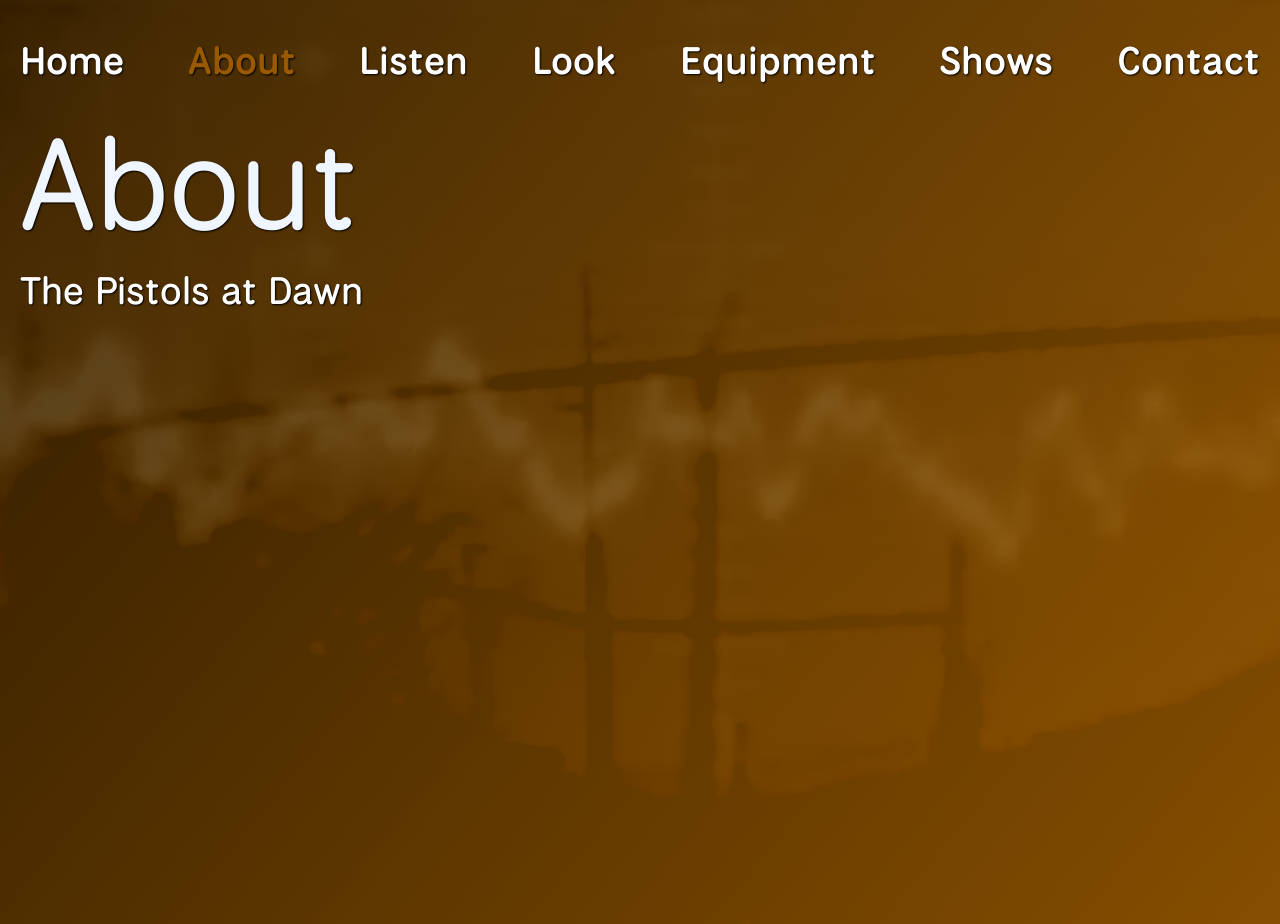
==== about.html @ 209a8d7e "First stab at content and style" ====
<!DOCTYPE html>
<html lang="en">
<head>
    <meta charset="UTF-8">
    <title>About - The Pistols At Dawn</title>
    <link href="https://cdn.jsdelivr.net/npm/bootstrap@5.3.3/dist/css/bootstrap.min.css" rel="stylesheet"
          integrity="sha384-QWTKZyjpPEjISv5WaRU9OFeRpok6YctnYmDr5pNlyT2bRjXh0JMhjY6hW+ALEwIH" crossorigin="anonymous">
    <link href="style.css" rel="stylesheet" />
</head>
<body>
<header>
    <div class="container-fluid">
    <nav class="navbar mt-4 p-2">
        <a  href="index.html">Home</a>
        <a class = "nav-active" href="about.html">About</a>
        <a href="listen.html">Listen</a>
        <a href="look.html">Look</a>
        <a href="equipment.html">Equipment</a>
        <a href="shows.html">Shows</a>
        <a href="contact.html">Contact</a>
    </nav>
    </div>
</header>
<main class="container-fluid home-page">
    <div class="home-about-content p-2">
    <h1 class="band-name page-title">About</h1>
    <h2>The Pistols at Dawn</h2>
<!--    <img class="img-fluid" src="images/home-image.png" alt="An orange-red snapshot of electricity in a vaguely abstract setting">-->

    </div>
</main>
</body>
</html>
---- style.css ----
@import url("https://fonts.googleapis.com/css2?family=Alumni+Sans+Inline+One:ital@0;1&family=National+Park:wght@200..800&family=New+Rocker&display=swap");
body {
  min-height: 100vh;
  background-size: 100% 100%, cover;
  background-image: linear-gradient(130deg, hsla(35, 100%, 10%, 0.875), hsla(35, 100%, 30%, 0.875)), url("images/home-image.png");
  background-repeat: no-repeat;
}
* {
  -webkit-box-sizing: border-box;
          box-sizing: border-box;
}

*,
body,
h1,
h2,
h3,
h4,
p,
figcaption,
button,
nav a {
  font-family: "National Park", sans-serif;
  text-shadow: 1px 1px 2px black;
}

div.card {
  background: -webkit-gradient(linear, right top, left top, from(hsla(205, 70%, 20%, 0.79)), to(hsla(205, 70%, 30%, 0.79)));
  background: linear-gradient(-90deg, hsla(205, 70%, 20%, 0.79), hsla(205, 70%, 30%, 0.79));
}
div.card * {
  text-shadow: 0px 0px 0px white;
  color: hsl(35, 50%, 15%) !important;
  color: hsl(215, 100%, 97%) !important;
}
div.card p, div.card figcaption, div.card h1, div.card h2, div.card h3 {
  letter-spacing: 1.5px;
  font-weight: 600;
}

.navbar {
  width: 50%;
  margin: 0 auto;
  width: 100%;
}
.navbar a {
  font-size: 3vw;
  color: white;
  text-decoration: none;
  text-align: right;
  font-weight: 600;
  text-shadow: 1px 1px 2px black;
}
.navbar a.nav-active {
  color: hsl(35, 100%, 30%);
}

@media screen and (max-width: 700px) and (min-width: 0px) {
  h1, h2, h3, h4 {
    font-size: 10vw;
  }
  div.card h1, div.card h2, div.card h3, div.card h4 {
    font-size: 8vw;
  }
  p {
    font-size: 4vw;
  }
}
@media screen and (min-width: 701px) and (max-width: 1500px) {
  h1 {
    font-size: 10vw;
  }
  h2, h3, h4 {
    font-size: 5vw;
  }
  p {
    font-size: 2vw;
  }
}
@media screen and (min-width: 1501px) {
  .card {
    padding: 1vw 2vw;
  }
  p {
    font-size: 2.5vw;
  }
}
.card {
  padding: 1vw 2vw;
}

h1.band-name,
h1.page-title {
  font-size: 10vw;
  color: white;
  color: hsl(35, 50%, 15%);
  color: hsl(215, 100%, 97%);
  font-weight: 400;
  font-style: normal;
}

.home-page h2 {
  font-size: 3vw;
}

.home-about-content {
  color: white;
}

.contact-form input, .contact-form label, .contact-form textarea {
  width: 100%;
  display: block;
}
.contact-form input, .contact-form textarea, .contact-form button {
  padding: 0.125rem 0.25rem;
  margin-bottom: 1rem;
  text-shadow: none;
}
.contact-form button {
  padding: 0.125rem 1rem;
  font-weight: 600;
  background-color: hsl(35, 100%, 10%);
  color: white;
}
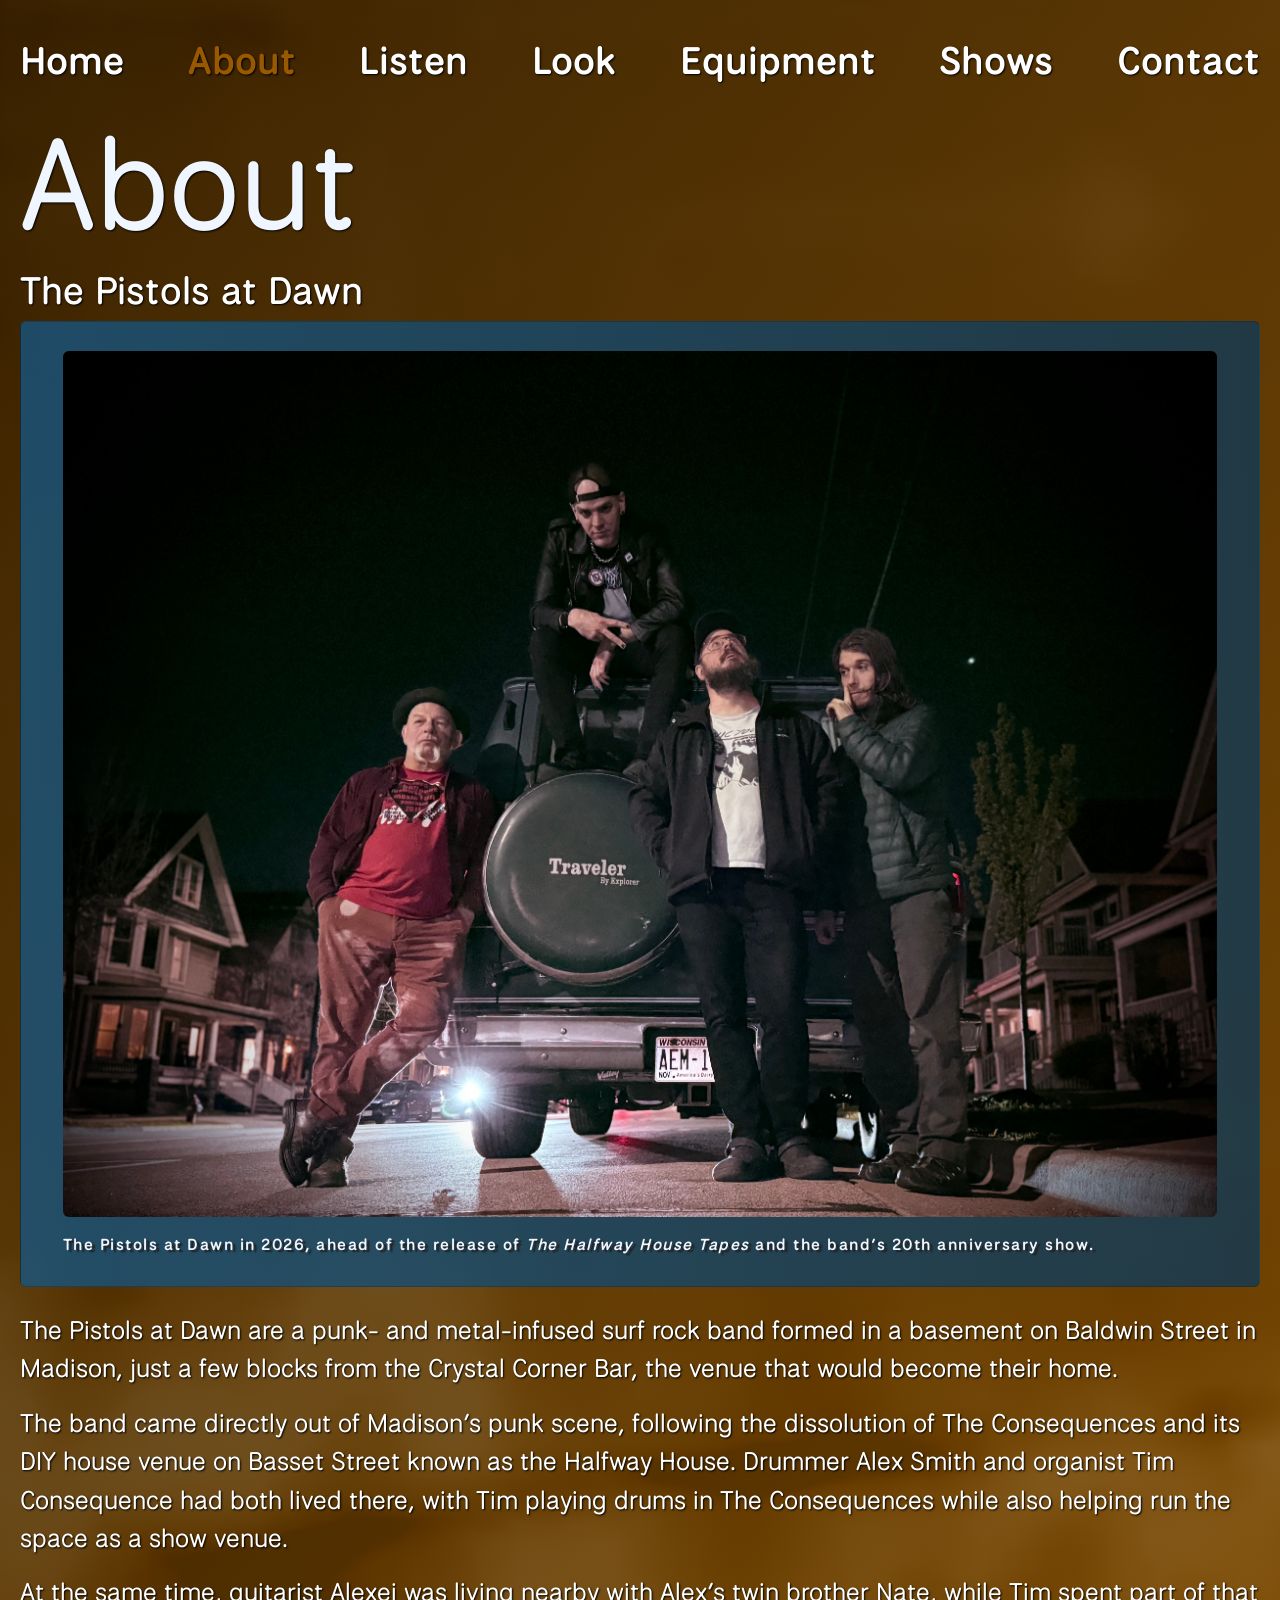
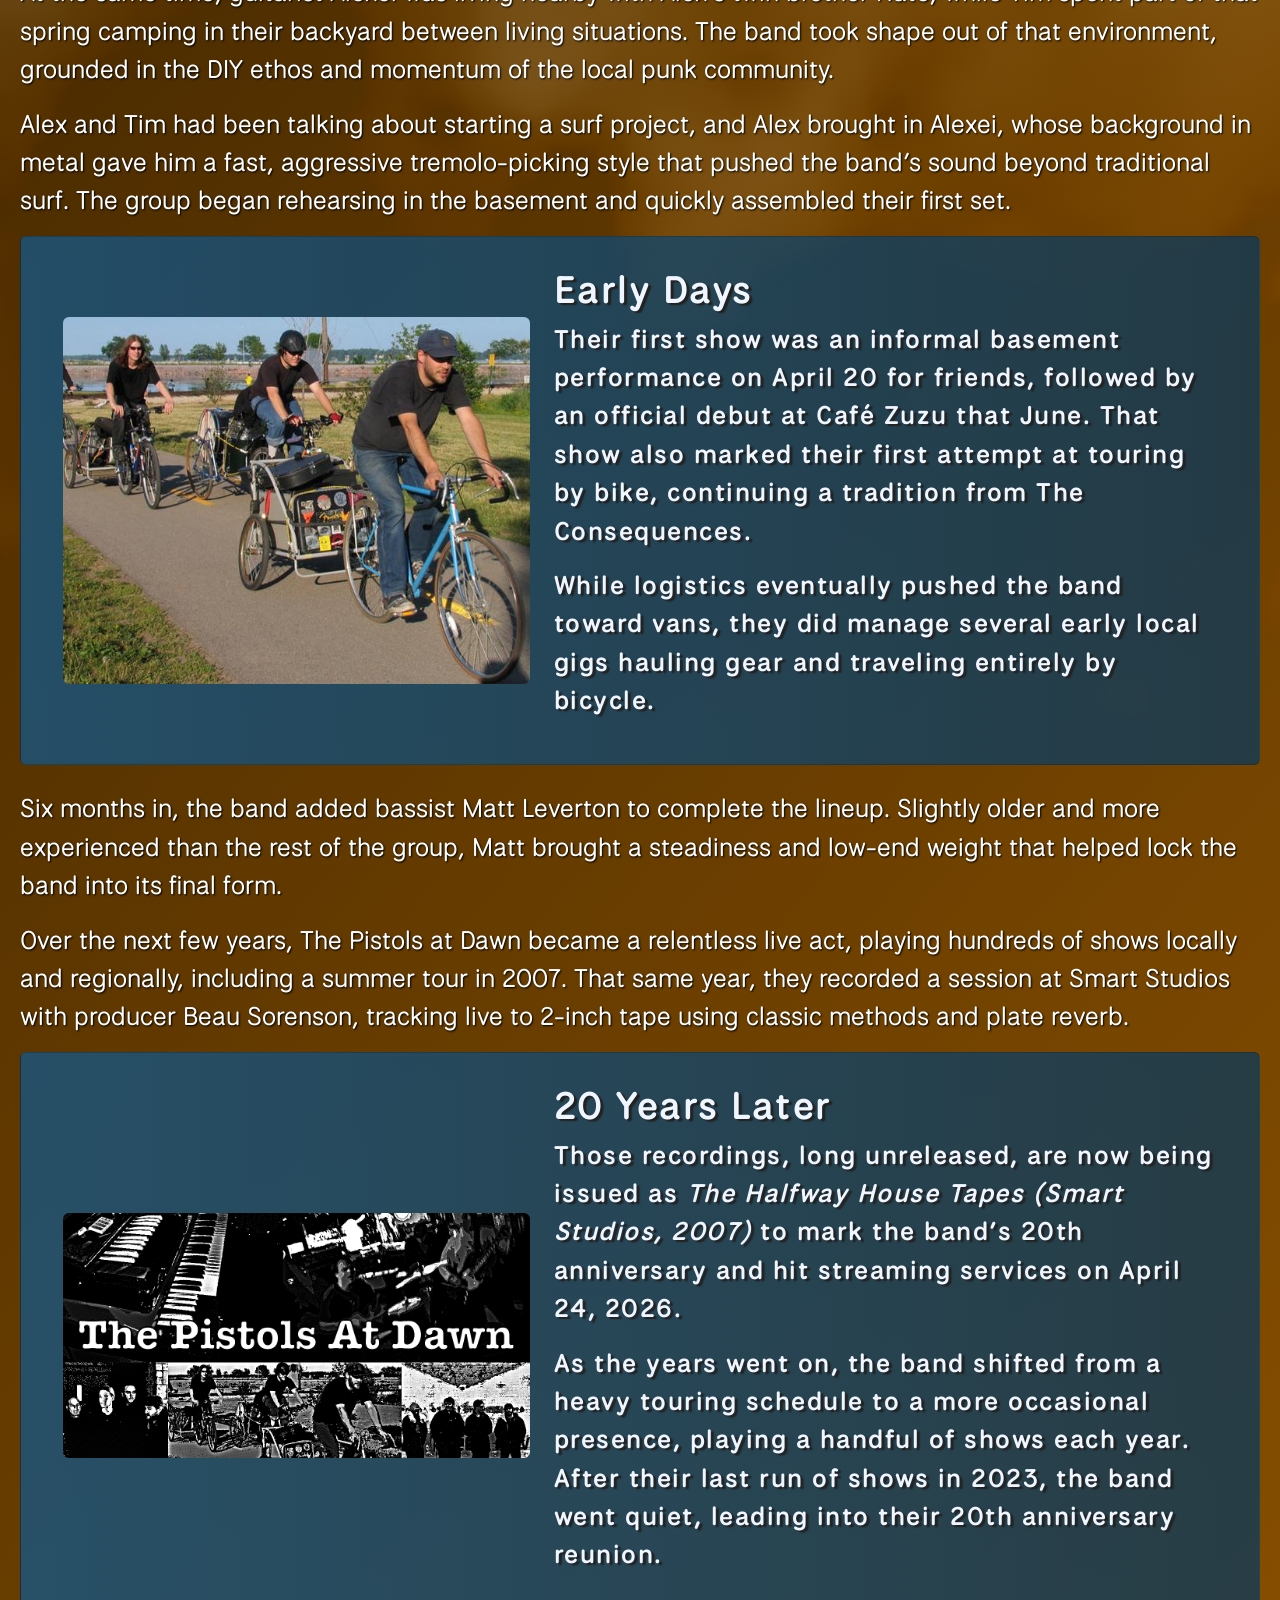
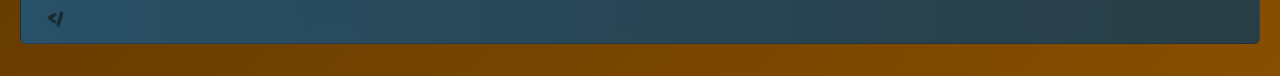
==== commit 648f943d: "Update about, listen, and shows pages" ====
--- a/about.html
+++ b/about.html
@@ -10,24 +10,108 @@
 <body>
 <header>
     <div class="container-fluid">
-    <nav class="navbar mt-4 p-2">
-        <a  href="index.html">Home</a>
-        <a class = "nav-active" href="about.html">About</a>
-        <a href="listen.html">Listen</a>
-        <a href="look.html">Look</a>
-        <a href="equipment.html">Equipment</a>
-        <a href="shows.html">Shows</a>
-        <a href="contact.html">Contact</a>
-    </nav>
+        <nav class="navbar mt-4 p-2">
+            <a href="index.html">Home</a>
+            <a class="nav-active" href="about.html">About</a>
+            <a href="listen.html">Listen</a>
+            <a href="look.html">Look</a>
+            <a href="equipment.html">Equipment</a>
+            <a href="shows.html">Shows</a>
+            <a href="contact.html">Contact</a>
+        </nav>
     </div>
 </header>
+
 <main class="container-fluid home-page">
     <div class="home-about-content p-2">
-    <h1 class="band-name page-title">About</h1>
-    <h2>The Pistols at Dawn</h2>
-<!--    <img class="img-fluid" src="images/home-image.png" alt="An orange-red snapshot of electricity in a vaguely abstract setting">-->
+        <h1 class="band-name page-title">About</h1>
+        <h2>The Pistols at Dawn</h2>
 
-    </div>
-</main>
-</body>
-</html>+        <div class="card mb-4">
+            <div class="card-body">
+                <figure class="mb-0">
+                    <img
+                        class="img-fluid rounded mb-3"
+                        src="images/2026BandPhoto.jpeg"
+                        alt="The four members of The Pistols at Dawn posing together at night in front of a vehicle on a Madison street"
+                    >
+                    <figcaption>
+                        The Pistols at Dawn in 2026, ahead of the release of <em>The Halfway House Tapes</em> and the band’s 20th anniversary show.
+                    </figcaption>
+                </figure>
+            </div>
+        </div>
+
+        <p>
+            The Pistols at Dawn are a punk- and metal-infused surf rock band formed in a basement on Baldwin Street in Madison, just a few blocks from the Crystal Corner Bar, the venue that would become their home.
+        </p>
+
+        <p>
+            The band came directly out of Madison’s punk scene, following the dissolution of The Consequences and its DIY house venue on Basset Street known as the Halfway House. Drummer Alex Smith and organist Tim Consequence had both lived there, with Tim playing drums in The Consequences while also helping run the space as a show venue.
+        </p>
+
+        <p>
+            At the same time, guitarist Alexei was living nearby with Alex’s twin brother Nate, while Tim spent part of that spring camping in their backyard between living situations. The band took shape out of that environment, grounded in the DIY ethos and momentum of the local punk community.
+        </p>
+
+        <p>
+            Alex and Tim had been talking about starting a surf project, and Alex brought in Alexei, whose background in metal gave him a fast, aggressive tremolo-picking style that pushed the band’s sound beyond traditional surf. The group began rehearsing in the basement and quickly assembled their first set.
+        </p>
+
+        <div class="card mb-4">
+            <div class="card-body">
+                <div class="row align-items-center">
+                    <div class="col-md-5 mb-3 mb-md-0">
+                        <figure class="mb-0">
+                            <img
+                                class="img-fluid rounded"
+                                src="images/Bikes%202006.jpg"
+                                alt="Early promotional image of The Pistols at Dawn riding bicycles with instruments and gear"
+                            >
+                        </figure>
+                    </div>
+                    <div class="col-md-7">
+                        <h2>Early Days</h2>
+                        <p>
+                            Their first show was an informal basement performance on April 20 for friends, followed by an official debut at Café Zuzu that June. That show also marked their first attempt at touring by bike, continuing a tradition from The Consequences.
+                        </p>
+                        <p>
+                            While logistics eventually pushed the band toward vans, they did manage several early local gigs hauling gear and traveling entirely by bicycle.
+                        </p>
+                    </div>
+                </div>
+            </div>
+        </div>
+
+        <p>
+            Six months in, the band added bassist Matt Leverton to complete the lineup. Slightly older and more experienced than the rest of the group, Matt brought a steadiness and low-end weight that helped lock the band into its final form.
+        </p>
+
+        <p>
+            Over the next few years, The Pistols at Dawn became a relentless live act, playing hundreds of shows locally and regionally, including a summer tour in 2007. That same year, they recorded a session at Smart Studios with producer Beau Sorenson, tracking live to 2-inch tape using classic methods and plate reverb.
+        </p>
+
+        <div class="card mb-4">
+            <div class="card-body">
+                <div class="row align-items-center">
+                    <div class="col-md-5 mb-3 mb-md-0">
+                        <figure class="mb-0">
+                            <img
+                                class="img-fluid rounded"
+                                src="images/social%20poster.png"
+                                alt="Black and white promotional collage for The Pistols at Dawn featuring multiple band images and the band name"
+                            >
+                        </figure>
+                    </div>
+                    <div class="col-md-7">
+                        <h2>20 Years Later</h2>
+                        <p>
+                            Those recordings, long unreleased, are now being issued as <em>The Halfway House Tapes (Smart Studios, 2007)</em> to mark the band’s 20th anniversary and hit streaming services on April 24, 2026.
+                        </p>
+                        <p>
+                            As the years went on, the band shifted from a heavy touring schedule to a more occasional presence, playing a handful of shows each year. After their last run of shows in 2023, the band went quiet, leading into their 20th anniversary reunion.
+                        </p>
+                    </div>
+                </div>
+            </div>
+        </
--- a/style.css
+++ b/style.css
@@ -29,7 +29,7 @@
   background: linear-gradient(-90deg, hsla(205, 70%, 20%, 0.79), hsla(205, 70%, 30%, 0.79));
 }
 div.card * {
-  text-shadow: 0px 0px 0px white;
+  text-shadow: 0.25vw 0.125vw 0.1vw #222;
   color: hsl(35, 50%, 15%) !important;
   color: hsl(215, 100%, 97%) !important;
 }
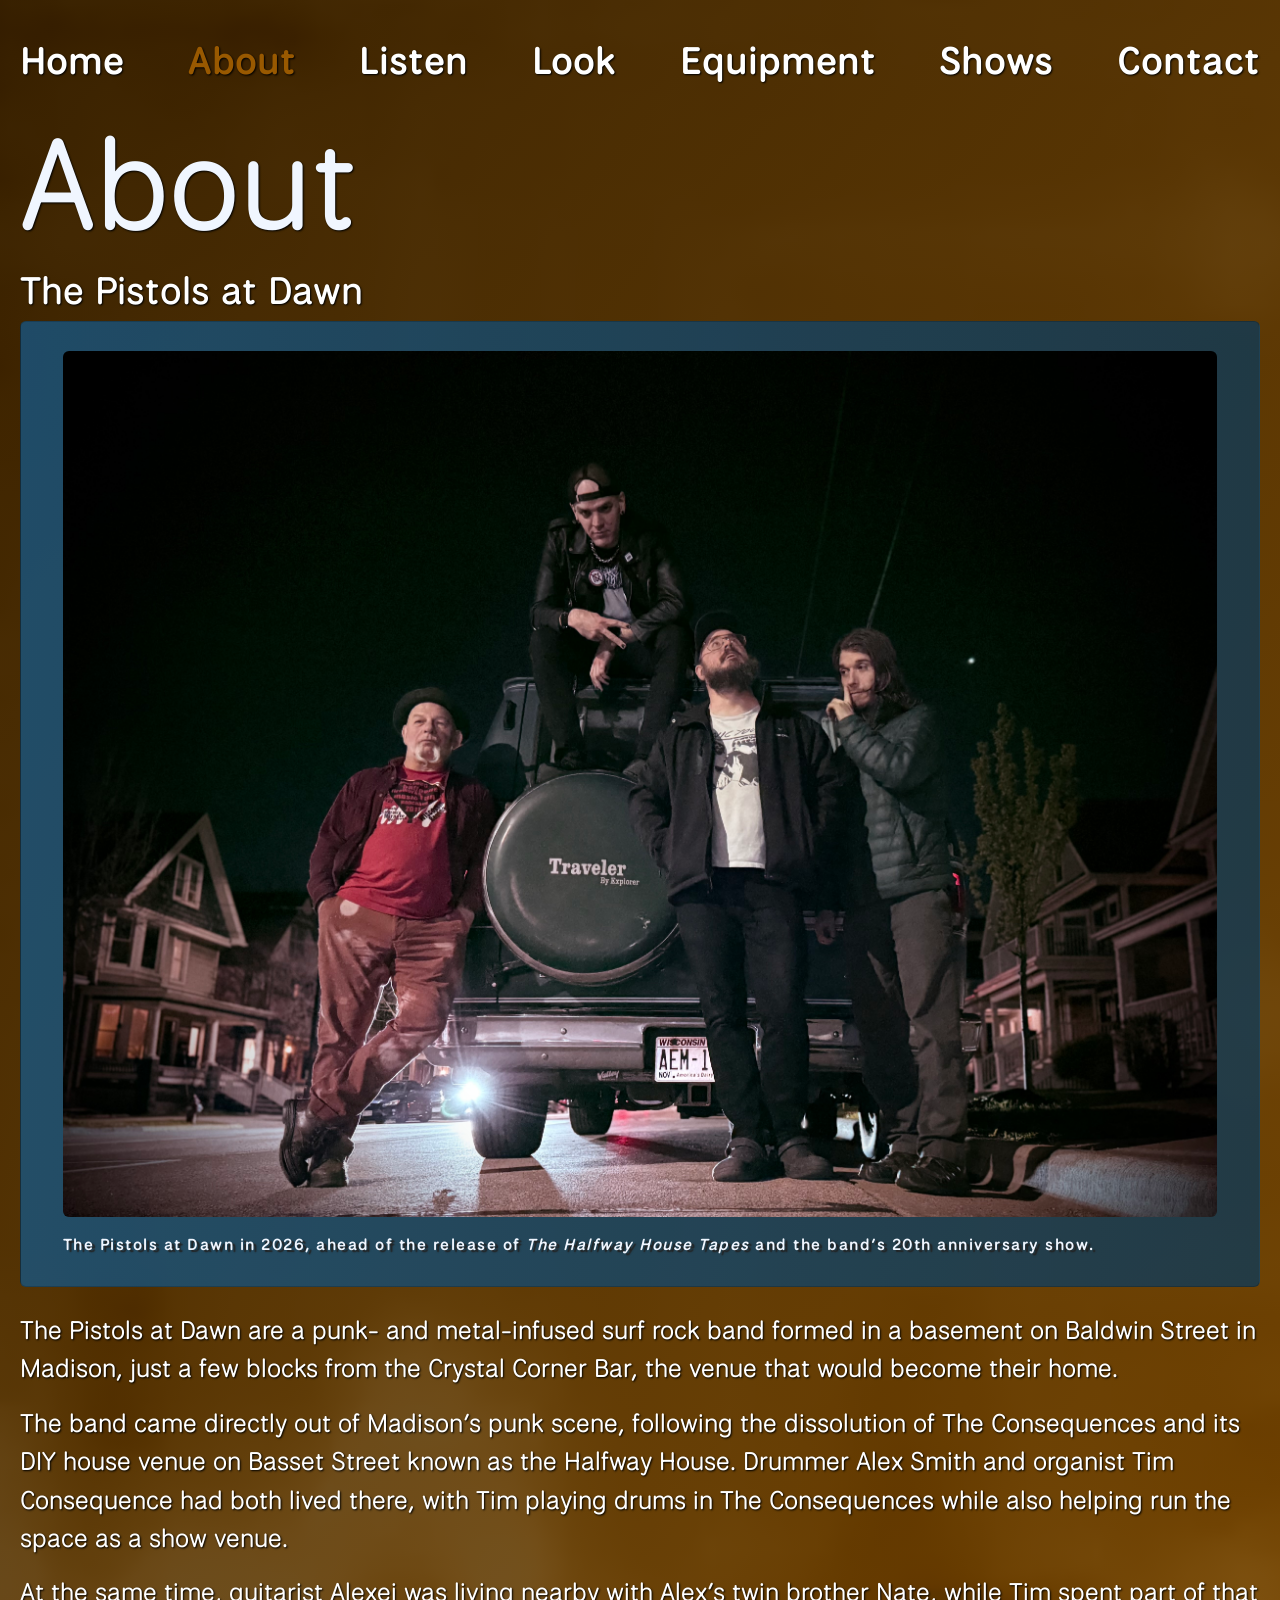
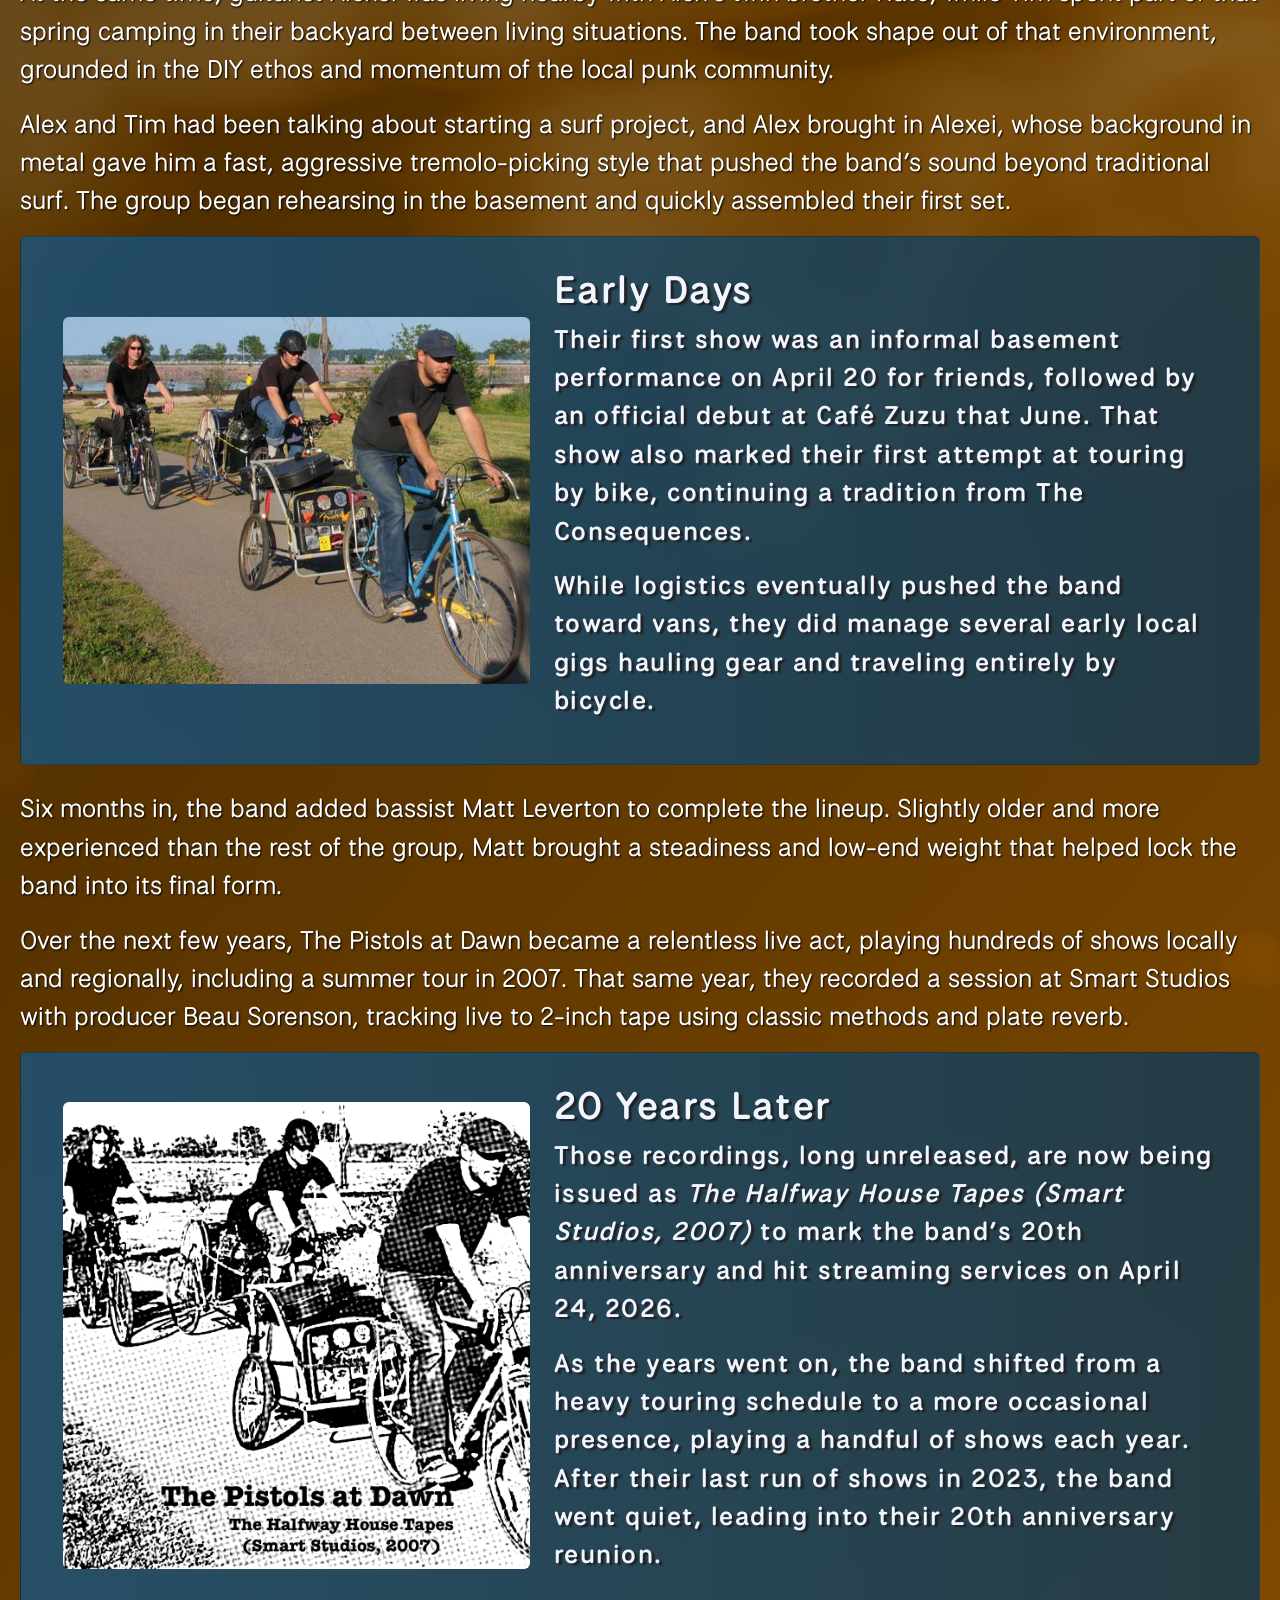
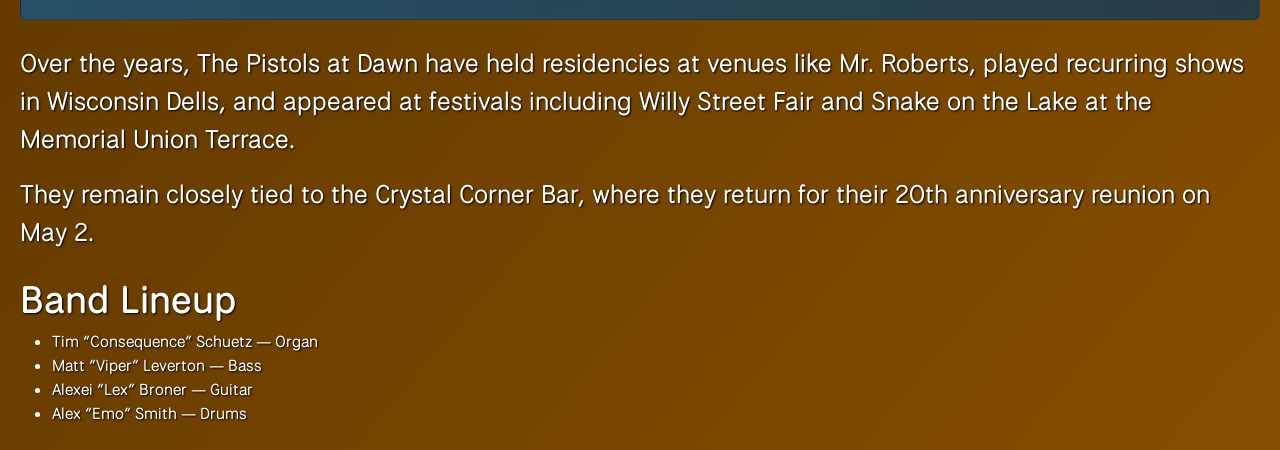
==== commit f795f5d1: "Updated about, equipment, look, shows, added images" ====
--- a/about.html
+++ b/about.html
@@ -3,6 +3,7 @@
 <head>
     <meta charset="UTF-8">
     <title>About - The Pistols At Dawn</title>
+    <meta name="viewport" content="width=device-width, initial-scale=1.0">
     <link href="https://cdn.jsdelivr.net/npm/bootstrap@5.3.3/dist/css/bootstrap.min.css" rel="stylesheet"
           integrity="sha384-QWTKZyjpPEjISv5WaRU9OFeRpok6YctnYmDr5pNlyT2bRjXh0JMhjY6hW+ALEwIH" crossorigin="anonymous">
     <link href="style.css" rel="stylesheet" />
@@ -98,8 +99,8 @@
                         <figure class="mb-0">
                             <img
                                 class="img-fluid rounded"
-                                src="images/social%20poster.png"
-                                alt="Black and white promotional collage for The Pistols at Dawn featuring multiple band images and the band name"
+                                src="images/albumcover.png"
+                                alt="Album cover for The Halfway House Tapes by The Pistols at Dawn showing the band riding bicycles in a black and white design"
                             >
                         </figure>
                     </div>
@@ -114,4 +115,26 @@
                     </div>
                 </div>
             </div>
-        </+        </div>
+
+        <p>
+            Over the years, The Pistols at Dawn have held residencies at venues like Mr. Roberts, played recurring shows in Wisconsin Dells, and appeared at festivals including Willy Street Fair and Snake on the Lake at the Memorial Union Terrace.
+        </p>
+
+        <p>
+            They remain closely tied to the Crystal Corner Bar, where they return for their 20th anniversary reunion on May 2.
+        </p>
+
+        <section class="mt-4">
+            <h2>Band Lineup</h2>
+            <ul>
+                <li>Tim “Consequence” Schuetz — Organ</li>
+                <li>Matt “Viper” Leverton — Bass</li>
+                <li>Alexei “Lex” Broner — Guitar</li>
+                <li>Alex “Emo” Smith — Drums</li>
+            </ul>
+        </section>
+    </div>
+</main>
+</body>
+</html>
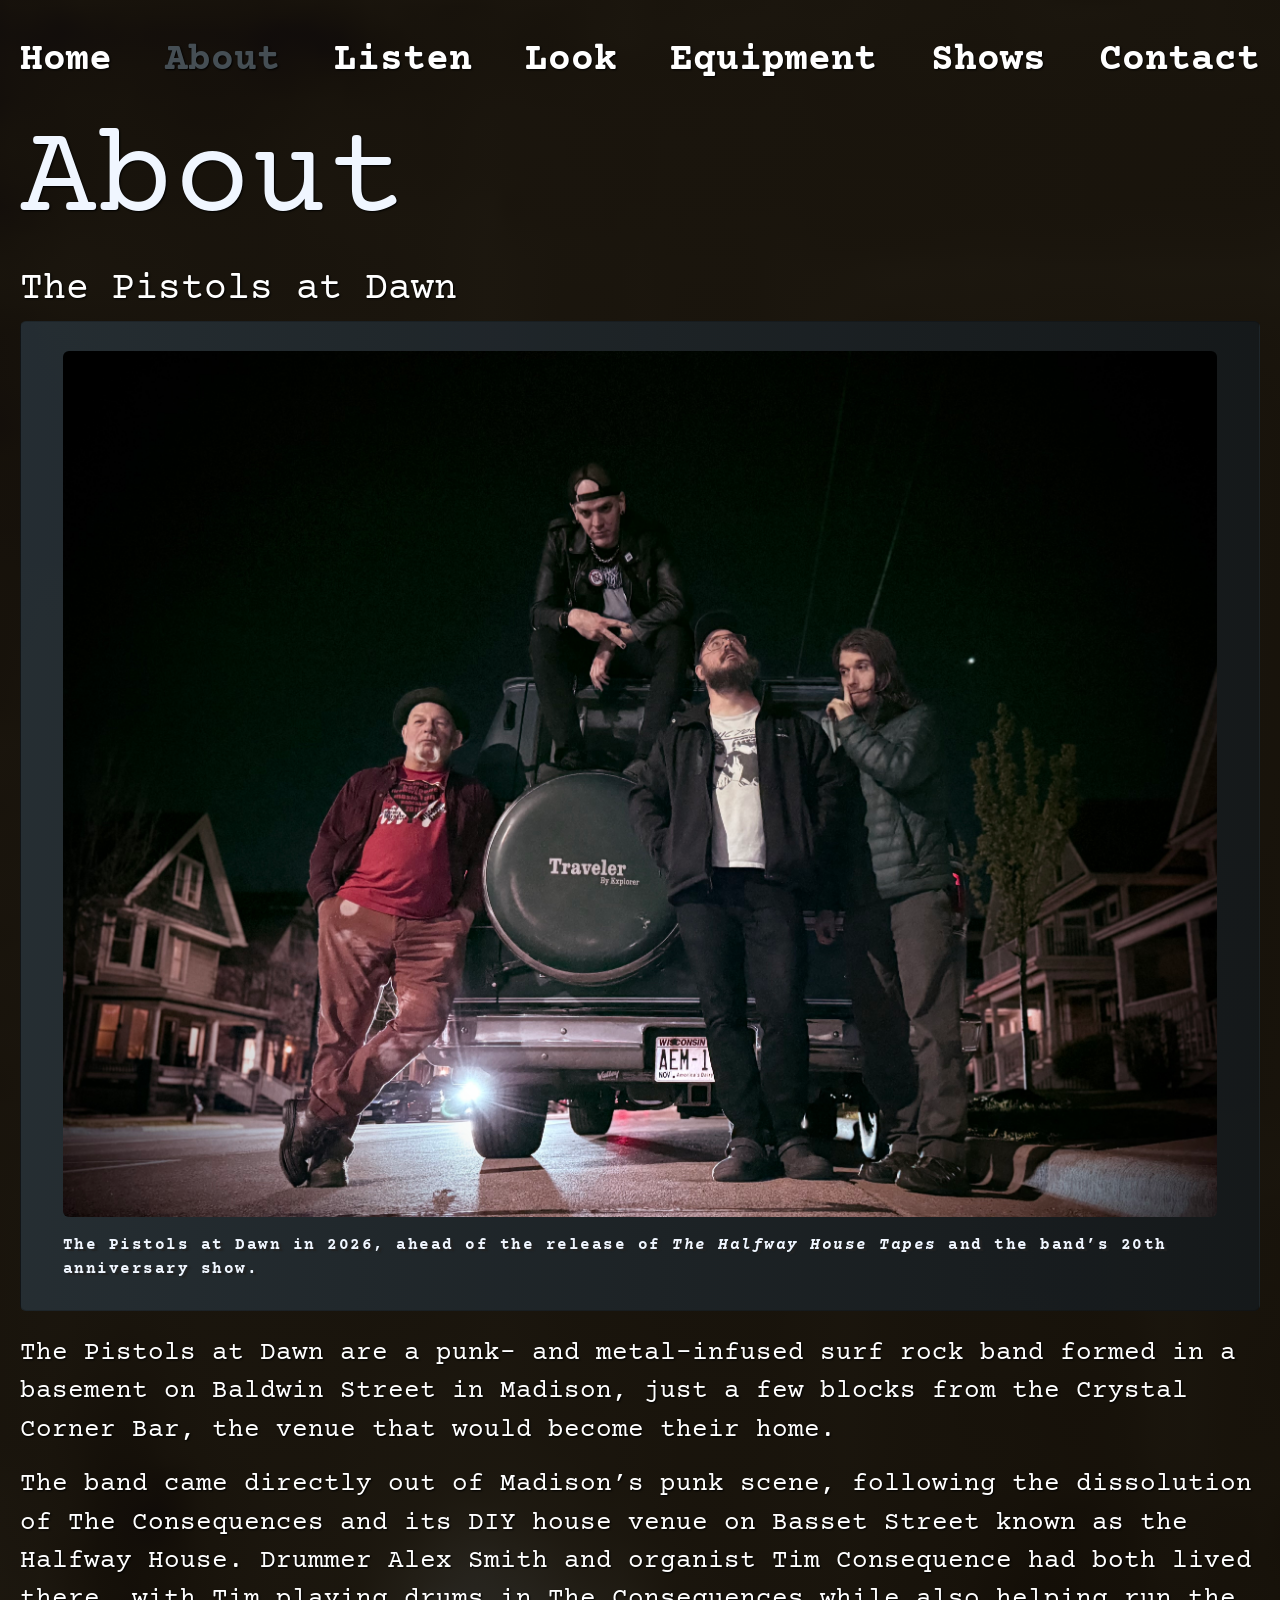
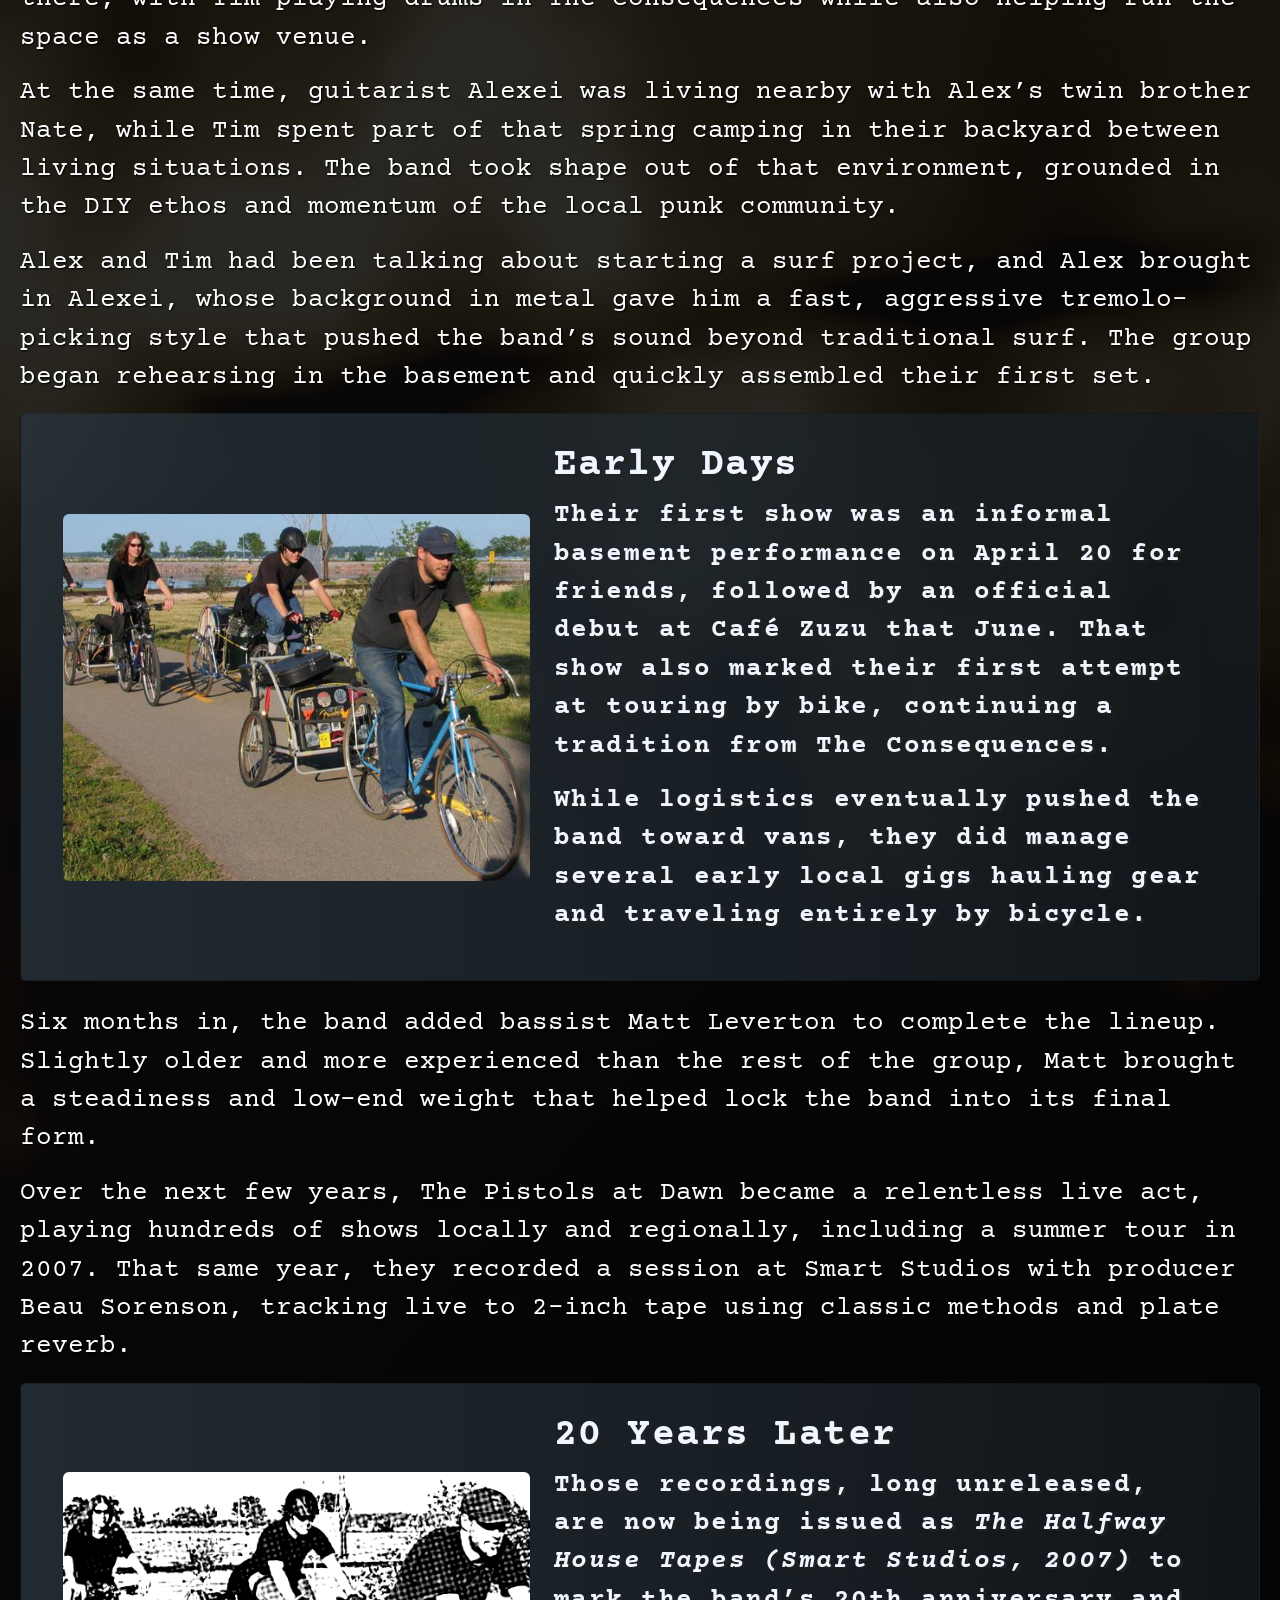
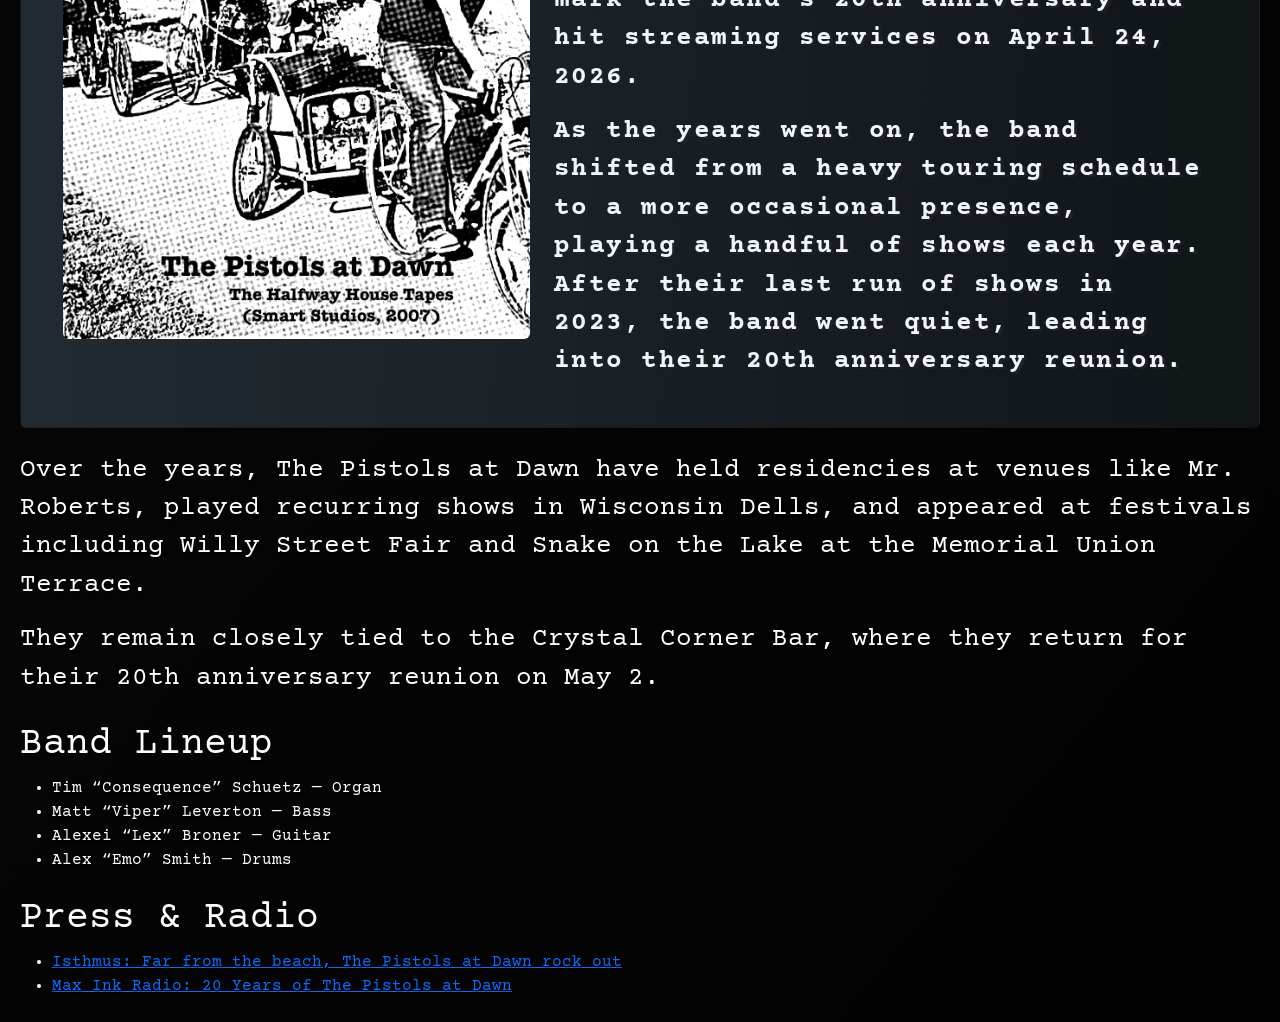
==== commit 3ccfe9a5: "Updated about, look to add recent press and radio appearances" ====
--- a/about.html
+++ b/about.html
@@ -134,6 +134,22 @@
                 <li>Alex “Emo” Smith — Drums</li>
             </ul>
         </section>
+
+        <section class="mt-4">
+            <h2>Press &amp; Radio</h2>
+            <ul>
+                <li>
+                    <a href="https://isthmus.com/arts/music/far-from-the-beach-the-pistols-at-dawn-rock-out/" target="_blank" rel="noopener noreferrer">
+                        Isthmus: Far from the beach, The Pistols at Dawn rock out
+                    </a>
+                </li>
+                <li>
+                    <a href="https://civicmedia.us/shows/max-ink-radio/2026/04/25/20-years-of-the-pistols-at-dawn-on-max-ink-radio" target="_blank" rel="noopener noreferrer">
+                        Max Ink Radio: 20 Years of The Pistols at Dawn
+                    </a>
+                </li>
+            </ul>
+        </section>
     </div>
 </main>
 </body>
--- a/style.css
+++ b/style.css
@@ -1,8 +1,8 @@
-@import url("https://fonts.googleapis.com/css2?family=Alumni+Sans+Inline+One:ital@0;1&family=National+Park:wght@200..800&family=New+Rocker&display=swap");
+@import url("https://fonts.googleapis.com/css2?family=Courier+Prime:ital,wght@0,400;0,700;1,400;1,700&Alumni+Sans+Inline+One:ital@0;1&family=National+Park:wght@200..800&family=New+Rocker&display=swap");
 body {
   min-height: 100vh;
   background-size: 100% 100%, cover;
-  background-image: linear-gradient(130deg, hsla(35, 100%, 10%, 0.875), hsla(35, 100%, 30%, 0.875)), url("images/home-image.png");
+  background-image: linear-gradient(130deg, hsla(0, 0%, 5%, 0.875), hsla(0, 0%, 1%, 0.875)), url("images/home-image.png");
   background-repeat: no-repeat;
 }
 * {
@@ -20,17 +20,17 @@
 figcaption,
 button,
 nav a {
-  font-family: "National Park", sans-serif;
+  font-family: "Courier Prime", monospace;
   text-shadow: 1px 1px 2px black;
 }
 
 div.card {
-  background: -webkit-gradient(linear, right top, left top, from(hsla(205, 70%, 20%, 0.79)), to(hsla(205, 70%, 30%, 0.79)));
-  background: linear-gradient(-90deg, hsla(205, 70%, 20%, 0.79), hsla(205, 70%, 30%, 0.79));
+  background: -webkit-gradient(linear, right top, left top, from(hsla(205, 20%, 10%, 0.79)), to(hsla(205, 20%, 20%, 0.79)));
+  background: linear-gradient(-90deg, hsla(205, 20%, 10%, 0.79), hsla(205, 20%, 20%, 0.79));
 }
 div.card * {
   text-shadow: 0.25vw 0.125vw 0.1vw #222;
-  color: hsl(35, 50%, 15%) !important;
+  color: hsl(35, 0%, 856%) !important;
   color: hsl(215, 100%, 97%) !important;
 }
 div.card p, div.card figcaption, div.card h1, div.card h2, div.card h3 {
@@ -52,7 +52,7 @@
   text-shadow: 1px 1px 2px black;
 }
 .navbar a.nav-active {
-  color: hsl(35, 100%, 30%);
+  color: hsl(205, 10%, 30%);
 }
 
 @media screen and (max-width: 700px) and (min-width: 0px) {
@@ -93,7 +93,7 @@
 h1.page-title {
   font-size: 10vw;
   color: white;
-  color: hsl(35, 50%, 15%);
+  color: hsl(35, 0%, 856%);
   color: hsl(215, 100%, 97%);
   font-weight: 400;
   font-style: normal;
@@ -119,6 +119,6 @@
 .contact-form button {
   padding: 0.125rem 1rem;
   font-weight: 600;
-  background-color: hsl(35, 100%, 10%);
+  background-color: hsl(0, 0%, 5%);
   color: white;
 }
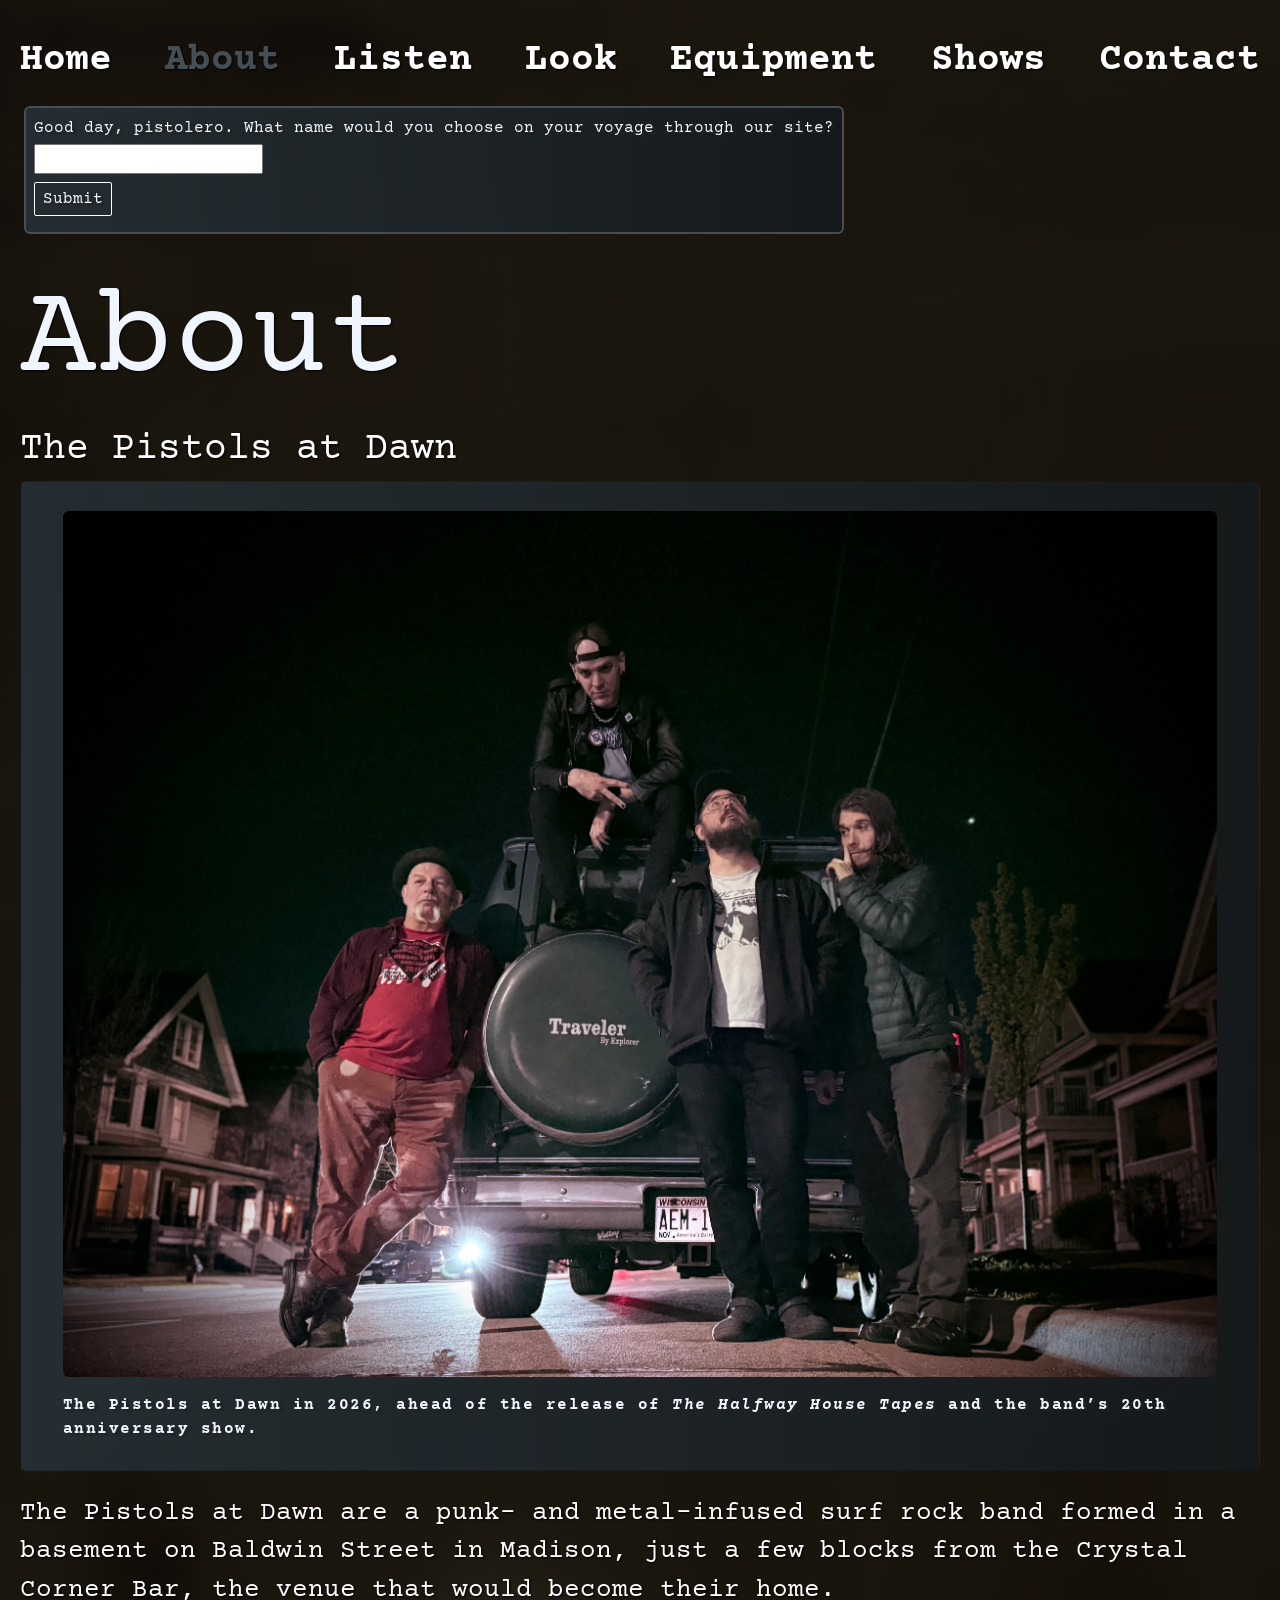
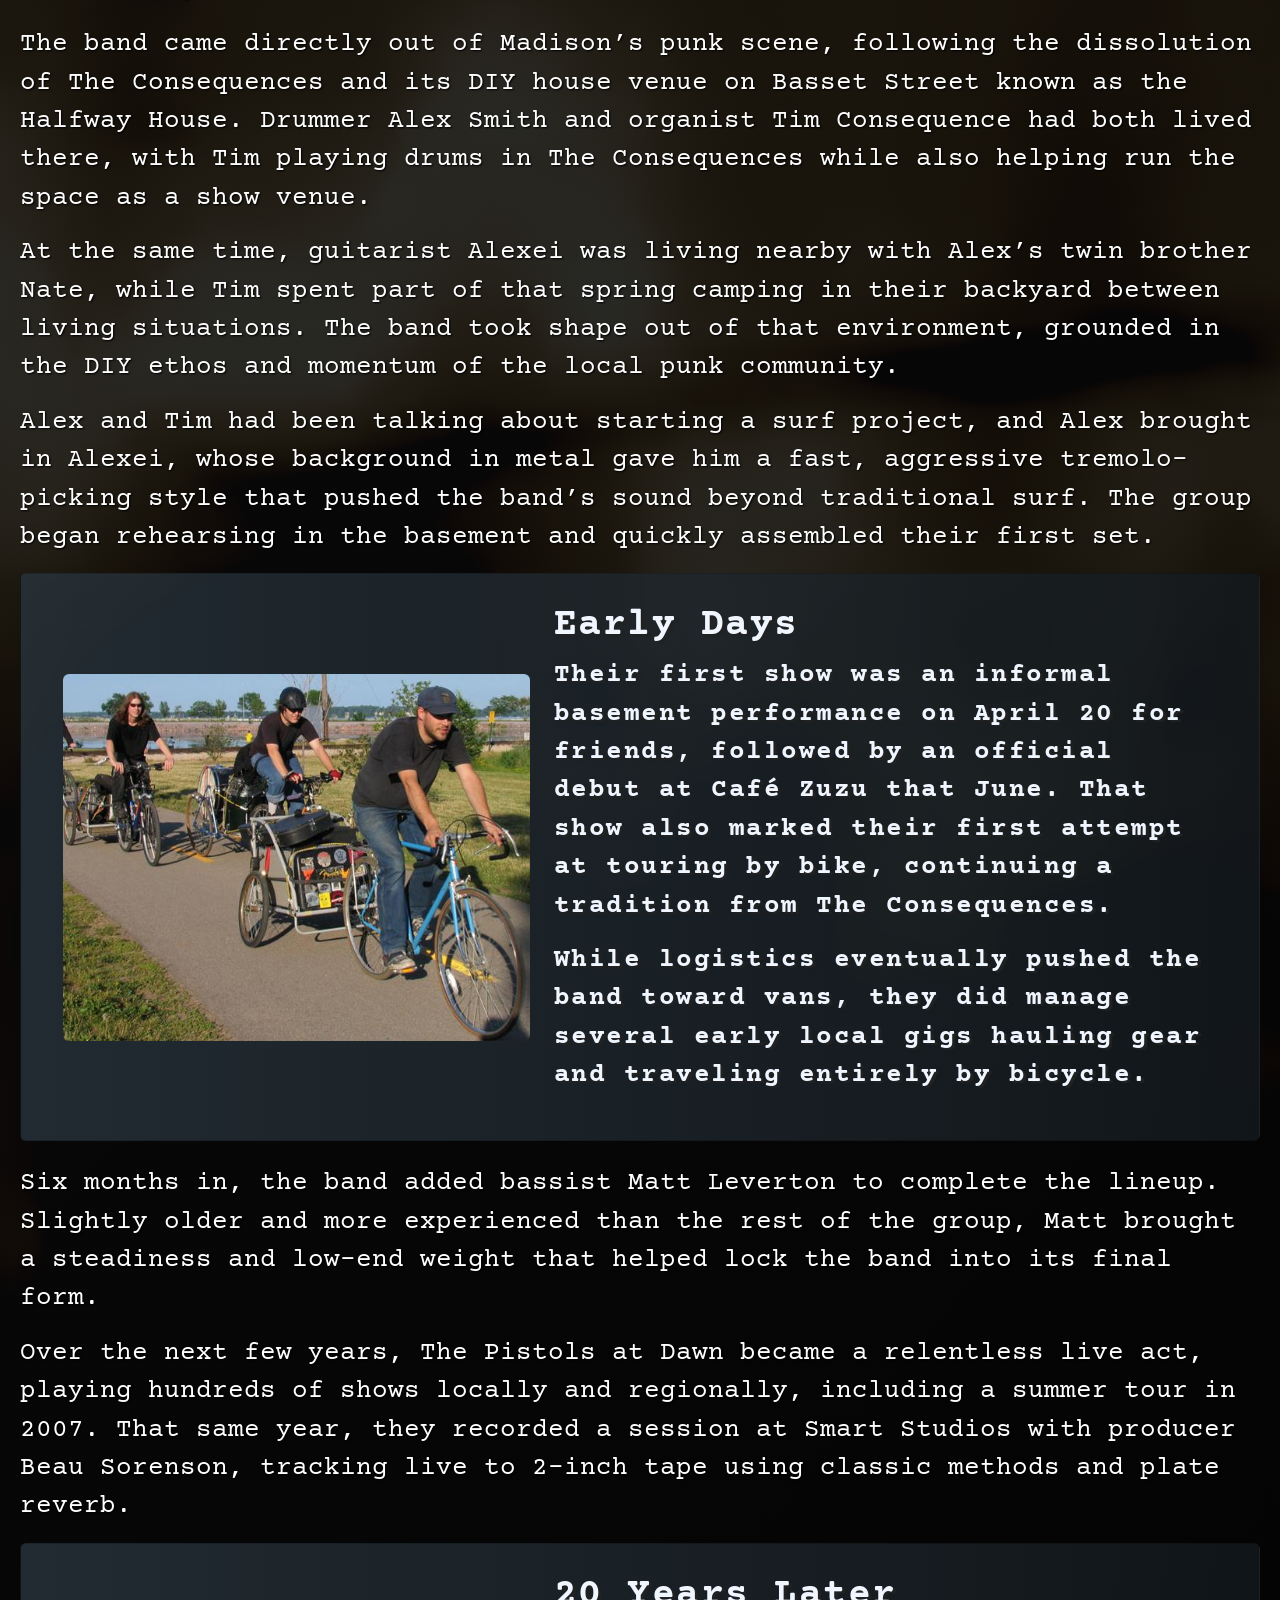
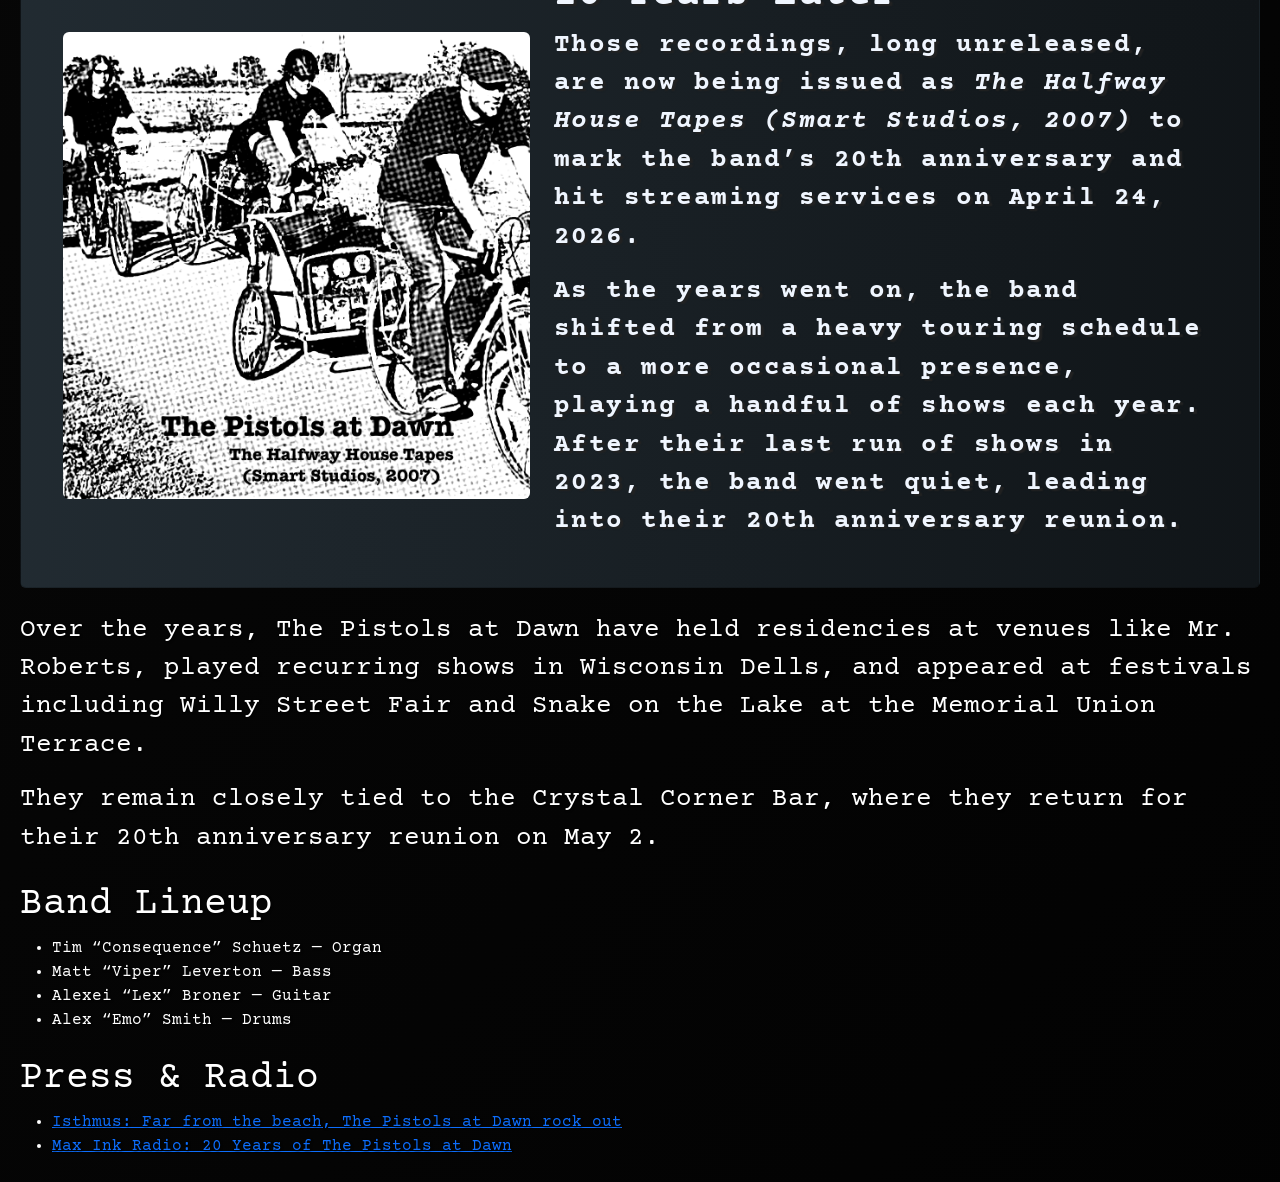
==== commit e4566df5: "Add localStorage JS to every page" ====
--- a/about.html
+++ b/about.html
@@ -152,5 +152,6 @@
         </section>
     </div>
 </main>
+<script src="main.js"></script>
 </body>
 </html>
--- a/style.css
+++ b/style.css
@@ -1,10 +1,47 @@
-@import url("https://fonts.googleapis.com/css2?family=Courier+Prime:ital,wght@0,400;0,700;1,400;1,700&Alumni+Sans+Inline+One:ital@0;1&family=National+Park:wght@200..800&family=New+Rocker&display=swap");
+@import url("https://fonts.googleapis.com/css2?family=Courier+Prime:ital,wght@0,400;0,700;1,400;1,700&display=swap");
 body {
   min-height: 100vh;
   background-size: 100% 100%, cover;
   background-image: linear-gradient(130deg, hsla(0, 0%, 5%, 0.875), hsla(0, 0%, 1%, 0.875)), url("images/home-image.png");
   background-repeat: no-repeat;
 }
+#nameContainer,
+#nameFormContainer {
+  padding: 0.5rem;
+  display: inline-block;
+  border: 2px solid hsl(205, 10%, 30%);
+  color: white;
+}
+#nameContainer p,
+#nameFormContainer p {
+  display: block;
+  font-size: 1.5rem;
+  margin-bottom: 1rem !important;
+}
+#nameContainer label, #nameContainer input,
+#nameFormContainer label,
+#nameFormContainer input {
+  display: block;
+}
+#nameContainer label,
+#nameFormContainer label {
+  margin-bottom: 0.25rem;
+  color: white;
+}
+#nameContainer submit,
+#nameContainer button,
+#nameFormContainer submit,
+#nameFormContainer button {
+  display: inline-block;
+  padding: 0.25rem 0.5rem;
+  margin: 0.5rem;
+  margin-left: 0;
+  color: white;
+  border: 1px solid white;
+  background-color: transparent;
+  border-radius: 0.125rem;
+}
+
 * {
   -webkit-box-sizing: border-box;
           box-sizing: border-box;
